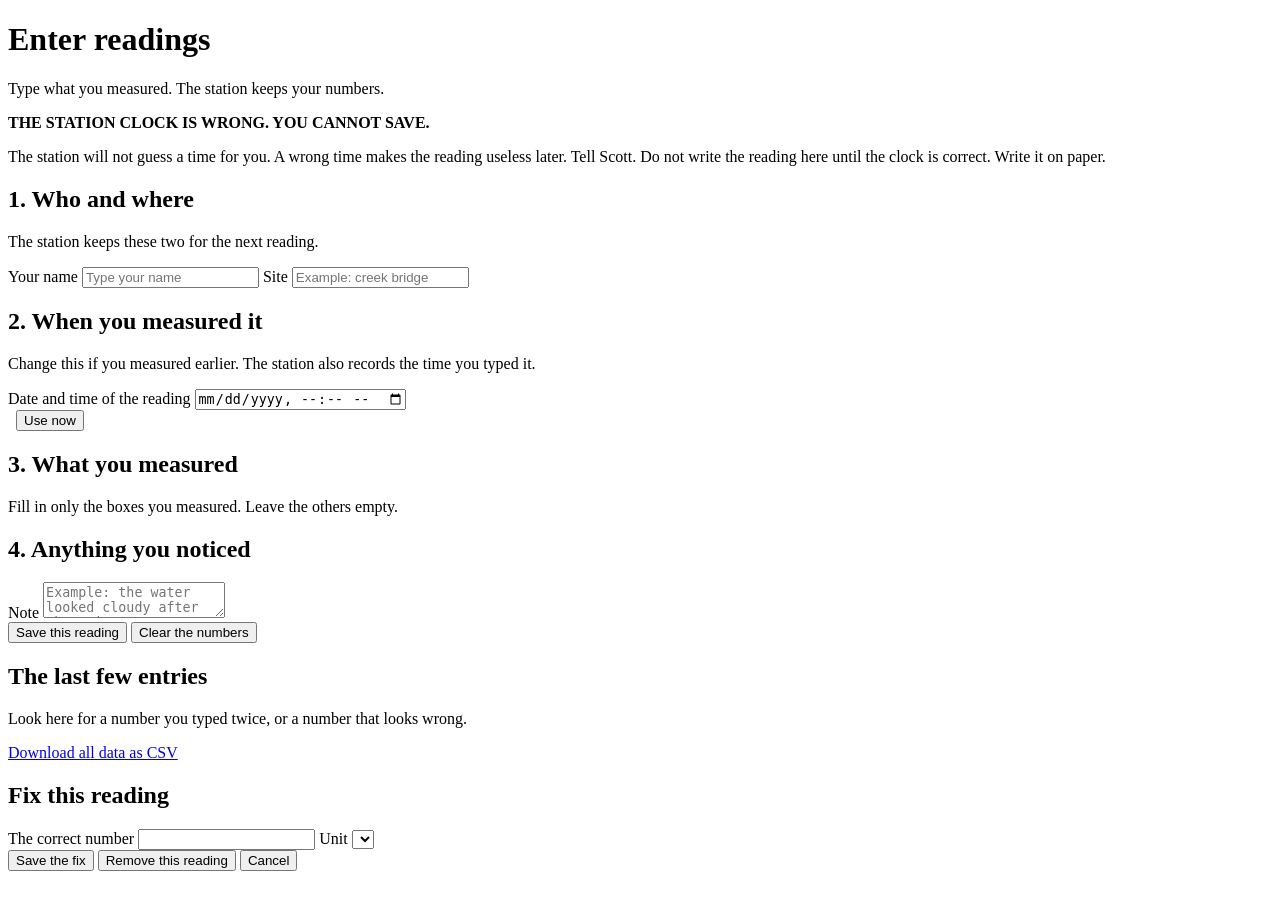
==== services/mobilelab/static/entry.html @ 12a75c58 "feat: add manual entry form for observations, including metrics and validation - Implemented entry.p" ====
<!doctype html>
<html lang="en">
<head>
<meta charset="utf-8">
<meta name="viewport" content="width=device-width, initial-scale=1">
<title>Mobile Lab Station - Enter readings</title>
<link rel="stylesheet" href="/static/style.css">
<link rel="stylesheet" href="/static/entry.css">
</head>
<body data-status="loading">

<header class="bar">
  <h1>Enter readings</h1>
  <p class="sub">Type what you measured. The station keeps your numbers.</p>
</header>

<div id="clock-alarm" class="alarm alarm-hidden" role="alert">
  <strong>THE STATION CLOCK IS WRONG. YOU CANNOT SAVE.</strong>
  <p id="clock-alarm-detail"></p>
  <p class="alarm-advice">
    The station will not guess a time for you. A wrong time makes the reading
    useless later. Tell Scott. Do not write the reading here until the clock is
    correct. Write it on paper.
  </p>
</div>

<main class="entry-main">

  <form id="entry-form" autocomplete="off">
    <section class="panel">
      <h2>1. Who and where</h2>
      <p class="muted">The station keeps these two for the next reading.</p>
      <div class="field-row">
        <label class="field">
          <span class="field-label">Your name</span>
          <input type="text" id="observer" name="observer" class="big-input"
                 placeholder="Type your name" enterkeyhint="next">
        </label>
        <label class="field">
          <span class="field-label">Site</span>
          <input type="text" id="site" name="site" class="big-input"
                 placeholder="Example: creek bridge" enterkeyhint="next">
        </label>
      </div>
    </section>

    <section class="panel">
      <h2>2. When you measured it</h2>
      <p class="muted">
        Change this if you measured earlier. The station also records the time
        you typed it.
      </p>
      <div class="field-row">
        <label class="field">
          <span class="field-label">Date and time of the reading</span>
          <input type="datetime-local" id="ts" name="ts" class="big-input" step="60">
        </label>
        <div class="field">
          <span class="field-label">&nbsp;</span>
          <button type="button" id="now-button" class="btn btn-secondary">Use now</button>
        </div>
      </div>
      <p class="muted" id="ts-note"></p>
    </section>

    <section class="panel">
      <h2>3. What you measured</h2>
      <p class="muted">
        Fill in only the boxes you measured. Leave the others empty.
      </p>
      <div id="metric-list"></div>
    </section>

    <section class="panel">
      <h2>4. Anything you noticed</h2>
      <label class="field">
        <span class="field-label">Note</span>
        <textarea id="note" class="big-input" rows="2"
                  placeholder="Example: the water looked cloudy after the rain"></textarea>
      </label>
    </section>

    <section class="panel save-panel">
      <button type="submit" id="save" class="btn btn-save">Save this reading</button>
      <button type="button" id="clear" class="btn btn-secondary">Clear the numbers</button>
      <p id="save-result" class="save-result"></p>
    </section>
  </form>

  <section class="panel">
    <h2>The last few entries</h2>
    <p class="muted">Look here for a number you typed twice, or a number that looks wrong.</p>
    <div id="recent"></div>
    <p>
      <a class="btn btn-secondary" id="export-link" href="/api/export.csv">Download all data as CSV</a>
    </p>
  </section>

</main>

<div id="correct-panel" class="modal modal-hidden" role="dialog" aria-modal="true">
  <div class="modal-card">
    <h2 id="correct-title">Fix this reading</h2>
    <p class="muted" id="correct-what"></p>
    <label class="field">
      <span class="field-label">The correct number</span>
      <input type="number" id="correct-value" class="big-input" step="any">
    </label>
    <label class="field">
      <span class="field-label">Unit</span>
      <select id="correct-unit" class="big-input"></select>
    </label>
    <div class="modal-actions">
      <button type="button" id="correct-save" class="btn btn-save">Save the fix</button>
      <button type="button" id="correct-delete" class="btn btn-danger">Remove this reading</button>
      <button type="button" id="correct-cancel" class="btn btn-secondary">Cancel</button>
    </div>
    <p id="correct-result" class="save-result"></p>
  </div>
</div>

<script type="module" src="/static/entry.js"></script>
</body>
</html>
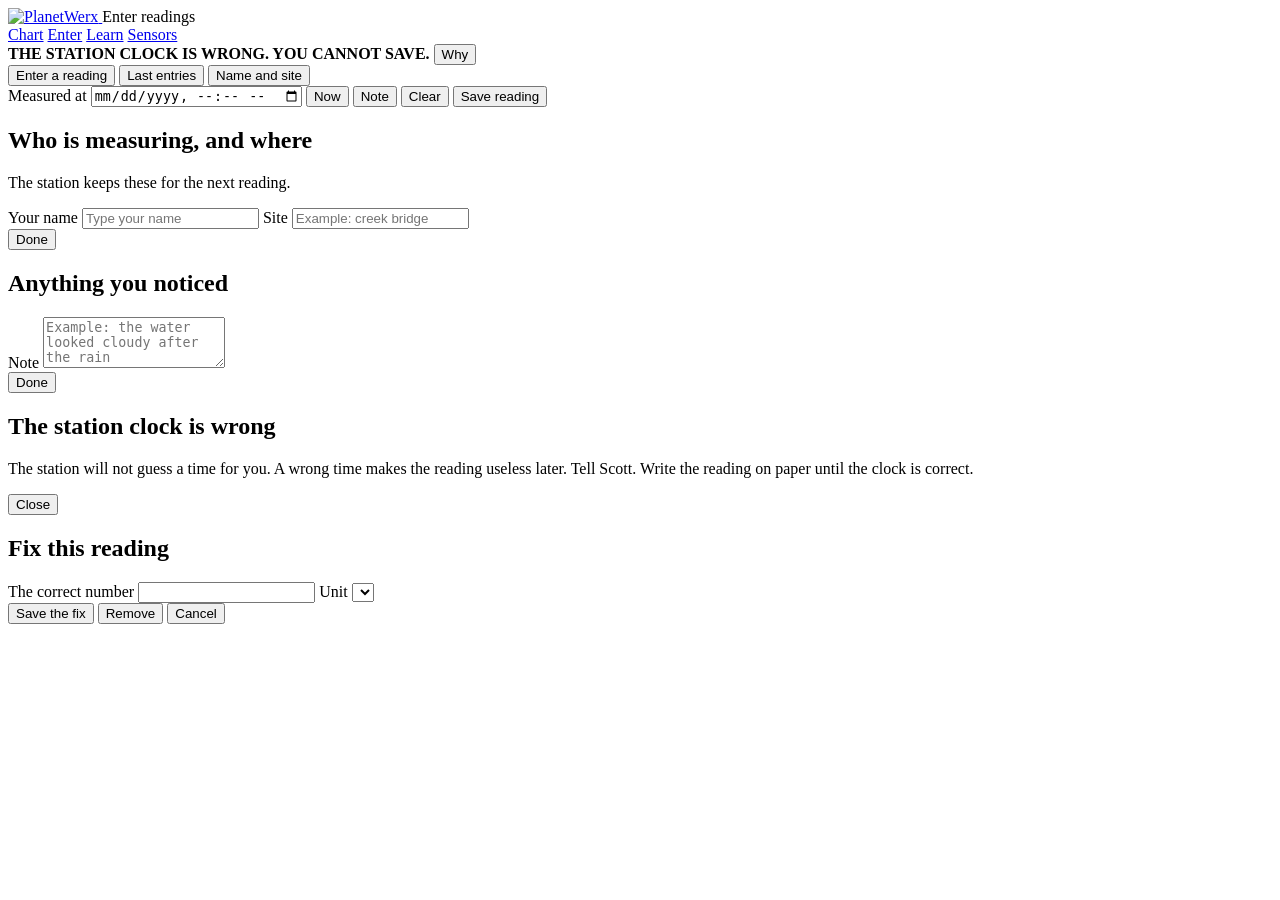
==== commit 468b5e77: "Add mobile lab station knowledge and sensor suite pages - Introduced new HTML and JavaScript files f" ====
--- a/services/mobilelab/static/entry.html
+++ b/services/mobilelab/static/entry.html
@@ -4,99 +4,122 @@
 <meta charset="utf-8">
 <meta name="viewport" content="width=device-width, initial-scale=1">
 <title>Mobile Lab Station - Enter readings</title>
+<link rel="icon" href="/static/brand/favicon.png" type="image/png">
 <link rel="stylesheet" href="/static/style.css">
 <link rel="stylesheet" href="/static/entry.css">
 </head>
 <body data-status="loading">
 
 <header class="bar">
-  <h1>Enter readings</h1>
-  <p class="sub">Type what you measured. The station keeps your numbers.</p>
+  <a class="brand" href="/" title="PlanetWerx">
+    <img class="brand-lockup" src="/static/brand/planetwerx-lockup-white.png" alt="PlanetWerx">
+  </a>
+  <span class="brand-product">Enter readings</span>
+  <nav class="nav">
+    <a href="/">Chart</a>
+    <a href="/entry" aria-current="page">Enter</a>
+    <a href="/knowledge">Learn</a>
+    <a href="/sensors">Sensors</a>
+  </nav>
+  <span class="bar-spacer"></span>
+  <span id="who-now" class="who-now"></span>
 </header>
 
 <div id="clock-alarm" class="alarm alarm-hidden" role="alert">
   <strong>THE STATION CLOCK IS WRONG. YOU CANNOT SAVE.</strong>
-  <p id="clock-alarm-detail"></p>
-  <p class="alarm-advice">
-    The station will not guess a time for you. A wrong time makes the reading
-    useless later. Tell Scott. Do not write the reading here until the clock is
-    correct. Write it on paper.
-  </p>
+  <span id="clock-alarm-detail"></span>
+  <button type="button" id="clock-more" class="btn">Why</button>
 </div>
 
-<main class="entry-main">
+<main class="shell">
 
-  <form id="entry-form" autocomplete="off">
-    <section class="panel">
-      <h2>1. Who and where</h2>
-      <p class="muted">The station keeps these two for the next reading.</p>
-      <div class="field-row">
-        <label class="field">
-          <span class="field-label">Your name</span>
-          <input type="text" id="observer" name="observer" class="big-input"
-                 placeholder="Type your name" enterkeyhint="next">
+  <div class="tabs" role="tablist">
+    <button type="button" class="tab" id="tab-enter" role="tab" aria-selected="true"
+            aria-controls="panel-enter">Enter a reading</button>
+    <button type="button" class="tab" id="tab-recent" role="tab" aria-selected="false"
+            aria-controls="panel-recent">Last entries</button>
+    <span class="bar-spacer"></span>
+    <button type="button" id="who-open" class="btn">Name and site</button>
+  </div>
+
+  <section class="tabpanel" id="panel-enter" role="tabpanel">
+    <form id="entry-form" autocomplete="off" class="entry-form">
+      <div class="panel metric-panel scroll">
+        <div id="metric-list" class="metric-grid"></div>
+      </div>
+
+      <div class="panel save-row">
+        <label class="ctl">
+          <span class="ctl-label">Measured at</span>
+          <input type="datetime-local" id="ts" name="ts" step="60">
         </label>
-        <label class="field">
-          <span class="field-label">Site</span>
-          <input type="text" id="site" name="site" class="big-input"
-                 placeholder="Example: creek bridge" enterkeyhint="next">
-        </label>
+        <button type="button" id="now-button" class="btn">Now</button>
+        <button type="button" id="note-open" class="btn">Note</button>
+        <button type="button" id="clear" class="btn">Clear</button>
+        <button type="submit" id="save" class="btn btn-save">Save reading</button>
+        <p id="save-result" class="save-result"></p>
       </div>
-    </section>
+    </form>
+  </section>
 
-    <section class="panel">
-      <h2>2. When you measured it</h2>
-      <p class="muted">
-        Change this if you measured earlier. The station also records the time
-        you typed it.
-      </p>
-      <div class="field-row">
-        <label class="field">
-          <span class="field-label">Date and time of the reading</span>
-          <input type="datetime-local" id="ts" name="ts" class="big-input" step="60">
-        </label>
-        <div class="field">
-          <span class="field-label">&nbsp;</span>
-          <button type="button" id="now-button" class="btn btn-secondary">Use now</button>
-        </div>
-      </div>
-      <p class="muted" id="ts-note"></p>
-    </section>
-
-    <section class="panel">
-      <h2>3. What you measured</h2>
-      <p class="muted">
-        Fill in only the boxes you measured. Leave the others empty.
-      </p>
-      <div id="metric-list"></div>
-    </section>
-
-    <section class="panel">
-      <h2>4. Anything you noticed</h2>
-      <label class="field">
-        <span class="field-label">Note</span>
-        <textarea id="note" class="big-input" rows="2"
-                  placeholder="Example: the water looked cloudy after the rain"></textarea>
-      </label>
-    </section>
-
-    <section class="panel save-panel">
-      <button type="submit" id="save" class="btn btn-save">Save this reading</button>
-      <button type="button" id="clear" class="btn btn-secondary">Clear the numbers</button>
-      <p id="save-result" class="save-result"></p>
-    </section>
-  </form>
-
-  <section class="panel">
-    <h2>The last few entries</h2>
-    <p class="muted">Look here for a number you typed twice, or a number that looks wrong.</p>
-    <div id="recent"></div>
-    <p>
-      <a class="btn btn-secondary" id="export-link" href="/api/export.csv">Download all data as CSV</a>
-    </p>
+  <section class="tabpanel" id="panel-recent" role="tabpanel" hidden>
+    <div class="panel scroll recent-panel">
+      <div id="recent"></div>
+    </div>
+    <div class="panel save-row">
+      <a class="btn" id="export-link" href="/api/export.csv">Download all data as CSV</a>
+      <span class="muted" id="ts-note"></span>
+    </div>
   </section>
 
 </main>
+
+<div id="who-panel" class="modal modal-hidden" role="dialog" aria-modal="true">
+  <div class="modal-card">
+    <h2>Who is measuring, and where</h2>
+    <p class="muted">The station keeps these for the next reading.</p>
+    <label class="field">
+      <span class="field-label">Your name</span>
+      <input type="text" id="observer" class="big-input" placeholder="Type your name">
+    </label>
+    <label class="field">
+      <span class="field-label">Site</span>
+      <input type="text" id="site" class="big-input" placeholder="Example: creek bridge">
+    </label>
+    <div class="modal-actions">
+      <button type="button" id="who-close" class="btn btn-save">Done</button>
+    </div>
+  </div>
+</div>
+
+<div id="note-panel" class="modal modal-hidden" role="dialog" aria-modal="true">
+  <div class="modal-card">
+    <h2>Anything you noticed</h2>
+    <label class="field">
+      <span class="field-label">Note</span>
+      <textarea id="note" class="big-input" rows="3"
+                placeholder="Example: the water looked cloudy after the rain"></textarea>
+    </label>
+    <div class="modal-actions">
+      <button type="button" id="note-close" class="btn btn-save">Done</button>
+    </div>
+  </div>
+</div>
+
+<div id="clock-panel" class="modal modal-hidden" role="dialog" aria-modal="true">
+  <div class="modal-card">
+    <h2>The station clock is wrong</h2>
+    <p id="clock-panel-detail"></p>
+    <p class="muted">
+      The station will not guess a time for you. A wrong time makes the reading
+      useless later. Tell Scott. Write the reading on paper until the clock is
+      correct.
+    </p>
+    <div class="modal-actions">
+      <button type="button" id="clock-close" class="btn">Close</button>
+    </div>
+  </div>
+</div>
 
 <div id="correct-panel" class="modal modal-hidden" role="dialog" aria-modal="true">
   <div class="modal-card">
@@ -112,13 +135,14 @@
     </label>
     <div class="modal-actions">
       <button type="button" id="correct-save" class="btn btn-save">Save the fix</button>
-      <button type="button" id="correct-delete" class="btn btn-danger">Remove this reading</button>
-      <button type="button" id="correct-cancel" class="btn btn-secondary">Cancel</button>
+      <button type="button" id="correct-delete" class="btn btn-danger">Remove</button>
+      <button type="button" id="correct-cancel" class="btn">Cancel</button>
     </div>
     <p id="correct-result" class="save-result"></p>
   </div>
 </div>
 
 <script type="module" src="/static/entry.js"></script>
+<script src="/static/fit.js"></script>
 </body>
 </html>
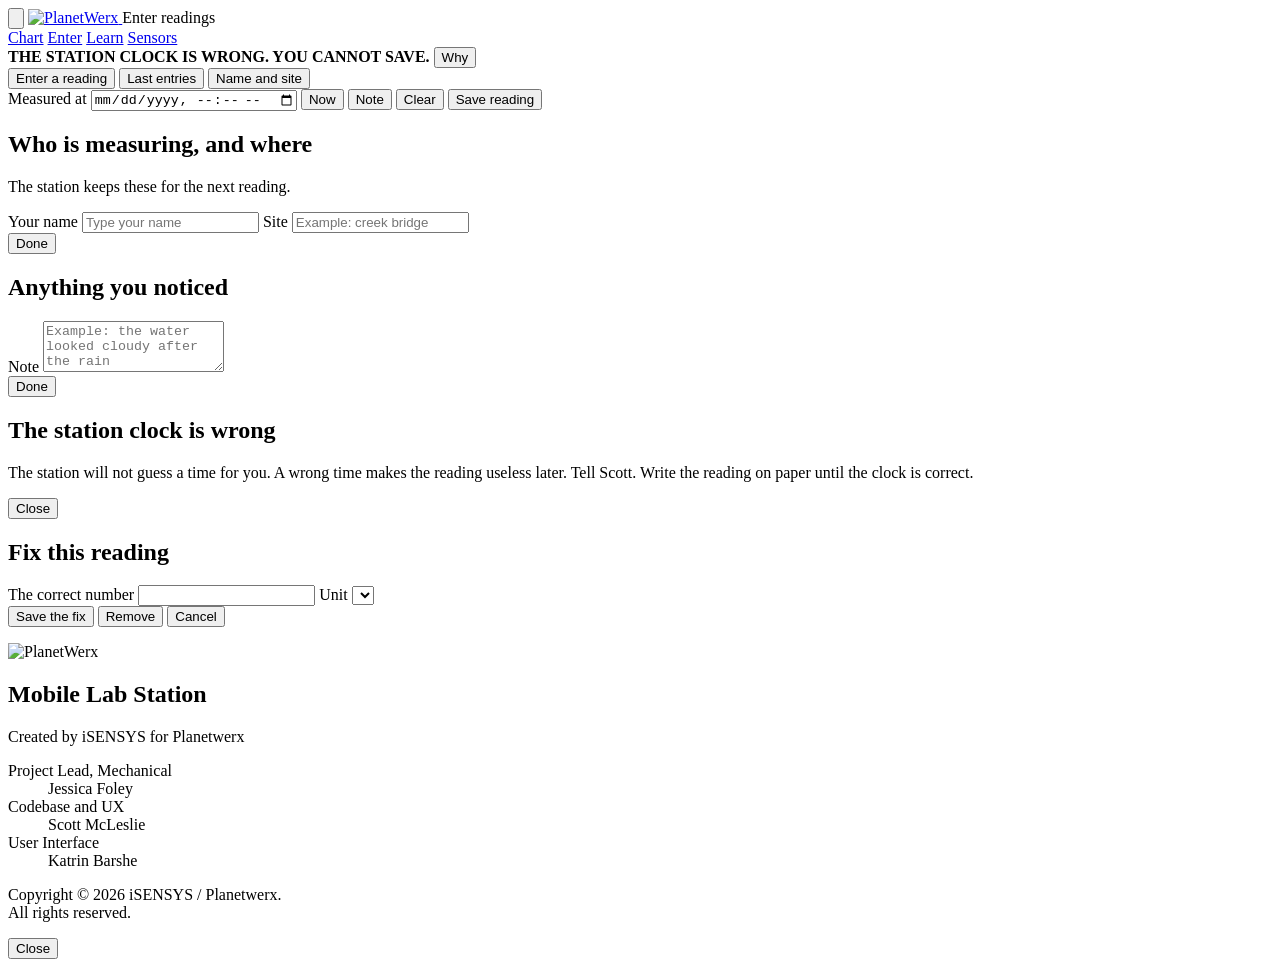
==== commit 68acc49a: "Add About dialog and refactor related UI components - Introduced a new About dialog accessible via a" ====
--- a/services/mobilelab/static/entry.html
+++ b/services/mobilelab/static/entry.html
@@ -11,8 +11,17 @@
 <body data-status="loading">
 
 <header class="bar">
+  <!--
+    The mark opens the About card. The wordmark still goes to the chart.
+    They were one image before, so the mark had nowhere of its own to be
+    pressed.
+  -->
+  <button type="button" id="about-open" class="brand-mark"
+          title="About this station" aria-label="About this station">
+    <img src="/static/brand/planetwerx-mark.png" alt="">
+  </button>
   <a class="brand" href="/" title="PlanetWerx">
-    <img class="brand-lockup" src="/static/brand/planetwerx-lockup-white.png" alt="PlanetWerx">
+    <img class="brand-lockup" src="/static/brand/planetwerx-wordmark-white.png" alt="PlanetWerx">
   </a>
   <span class="brand-product">Enter readings</span>
   <nav class="nav">
@@ -142,7 +151,30 @@
   </div>
 </div>
 
+<div id="about-panel" class="modal modal-hidden" role="dialog" aria-modal="true"
+     aria-labelledby="about-title">
+  <div class="modal-card about-card">
+    <div class="about-head">
+      <img class="about-lockup" src="/static/brand/planetwerx-lockup-white.png" alt="PlanetWerx">
+    </div>
+    <h2 id="about-title" class="about-product">Mobile Lab Station</h2>
+    <p class="about-line">Created by iSENSYS for Planetwerx</p>
+    <dl class="about-credits">
+      <div><dt>Project Lead, Mechanical</dt><dd>Jessica Foley</dd></div>
+      <div><dt>Codebase and UX</dt><dd>Scott McLeslie</dd></div>
+      <div><dt>User Interface</dt><dd>Katrin Barshe</dd></div>
+    </dl>
+    <p class="about-copyright">
+      Copyright &copy; 2026 iSENSYS / Planetwerx.<br>All rights reserved.
+    </p>
+    <div class="modal-actions">
+      <button type="button" id="about-close" class="btn">Close</button>
+    </div>
+  </div>
+</div>
+
 <script type="module" src="/static/entry.js"></script>
+<script src="/static/about.js"></script>
 <script src="/static/fit.js"></script>
 </body>
 </html>
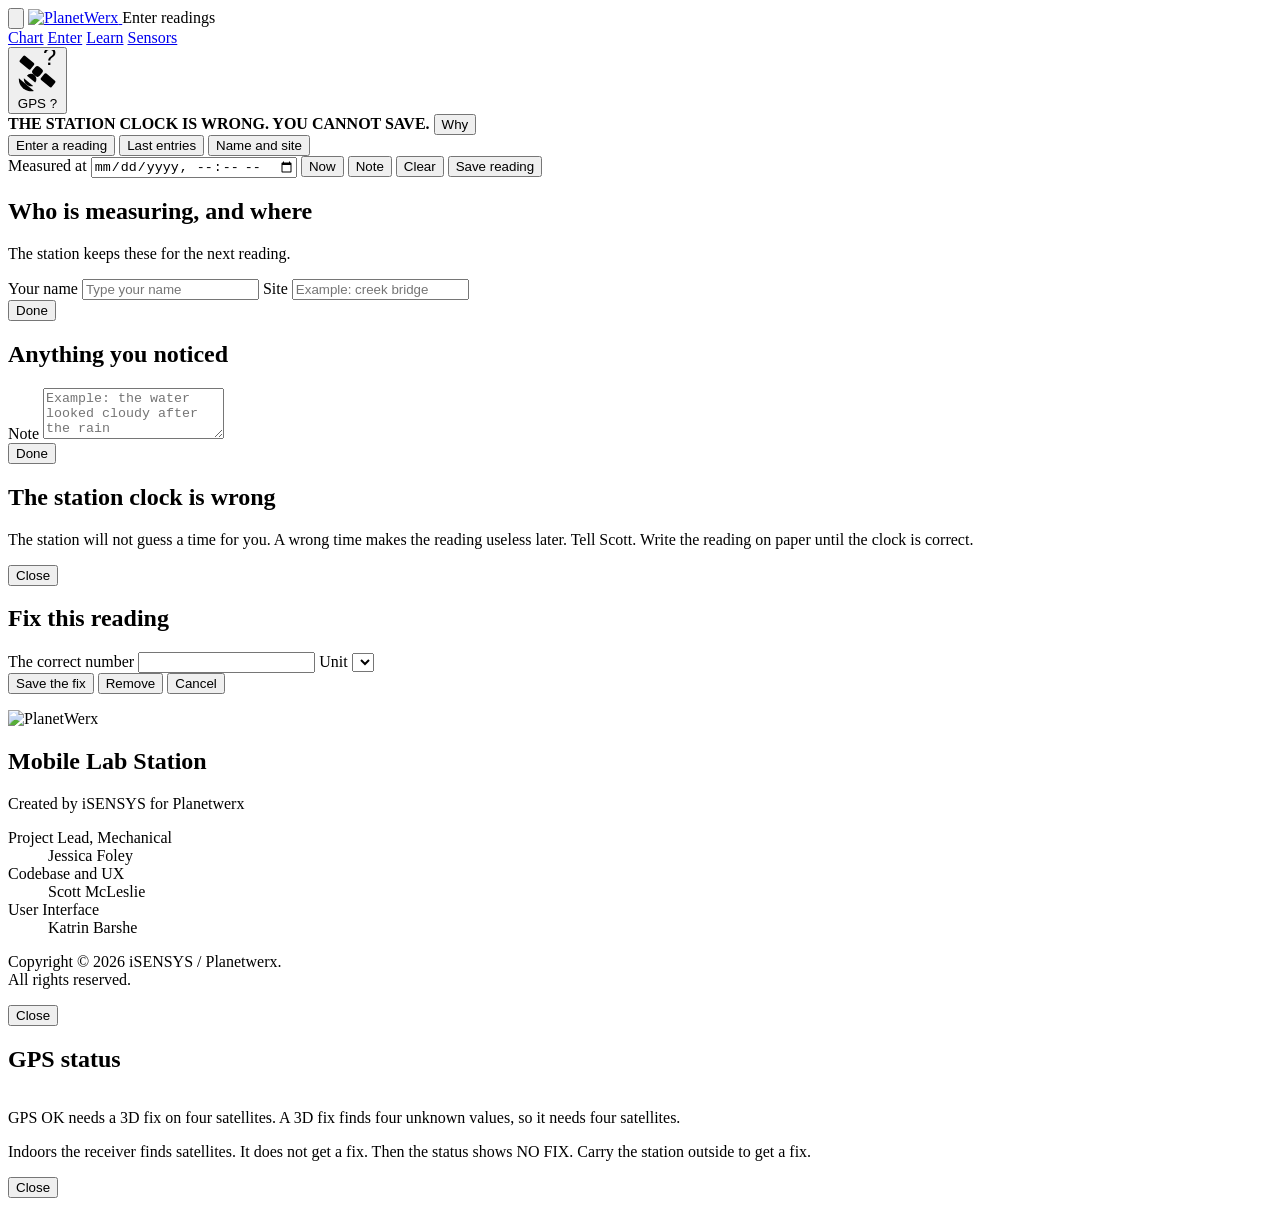
==== commit c44f3391: "Add GPS relay service and status indicator - Implemented a new GPS relay service in `gpsrelay.py` th" ====
--- a/services/mobilelab/static/entry.html
+++ b/services/mobilelab/static/entry.html
@@ -32,6 +32,32 @@
   </nav>
   <span class="bar-spacer"></span>
   <span id="who-now" class="who-now"></span>
+  <!--
+    The GPS indicator. It reports the FIX, never the cable. See static/gps.js.
+
+    It matters most on this page. A person about to type a reading needs to know
+    whether the station knows where it is.
+  -->
+  <button type="button" id="gps-open" class="bar-gps" data-gps-state="grey"
+          aria-label="GPS status: not known yet. Press for detail.">
+    <svg class="gps-icon" viewBox="0 0 24 24" aria-hidden="true" focusable="false">
+      <g class="gps-sat" transform="rotate(40 12 12)">
+        <rect x="0.4" y="9.7" width="7.8" height="4.6" rx="0.8"/>
+        <rect x="15.8" y="9.7" width="7.8" height="4.6" rx="0.8"/>
+        <path d="M8.2 12h1.3M14.5 12h1.3"/>
+        <rect x="9.5" y="9.4" width="5" height="5.2" rx="1.5"/>
+        <path class="gps-dish" d="M9 17.6a3 3 0 0 1 6 0z"/>
+        <path d="M12 14.6v1.4"/>
+      </g>
+      <g class="gps-waves" transform="rotate(40 12 12)">
+        <path d="M8.6 19.8a4.2 4.2 0 0 0 6.8 0"/>
+        <path d="M6.5 21.6a6.8 6.8 0 0 0 11 0"/>
+      </g>
+      <path class="gps-slash" d="M3.4 20.6 20.6 3.4"/>
+      <text class="gps-quest" x="18.8" y="8.6" text-anchor="middle">?</text>
+    </svg>
+    <span class="gps-label" id="gps-label">GPS ?</span>
+  </button>
 </header>
 
 <div id="clock-alarm" class="alarm alarm-hidden" role="alert">
@@ -173,8 +199,31 @@
   </div>
 </div>
 
+<div id="gps-panel" class="modal modal-hidden" role="dialog" aria-modal="true"
+     aria-labelledby="gps-title">
+  <div class="modal-card gps-card">
+    <h2 id="gps-title">GPS status</h2>
+    <table>
+      <tbody id="gps-rows"></tbody>
+    </table>
+    <p id="gps-simulated" class="gps-simulated gps-hidden"></p>
+    <p class="muted">
+      GPS OK needs a 3D fix on four satellites. A 3D fix finds four unknown
+      values, so it needs four satellites.
+    </p>
+    <p class="muted">
+      Indoors the receiver finds satellites. It does not get a fix. Then the
+      status shows NO FIX. Carry the station outside to get a fix.
+    </p>
+    <div class="modal-actions">
+      <button type="button" id="gps-close" class="btn">Close</button>
+    </div>
+  </div>
+</div>
+
 <script type="module" src="/static/entry.js"></script>
 <script src="/static/about.js"></script>
+<script src="/static/gps.js"></script>
 <script src="/static/fit.js"></script>
 </body>
 </html>
